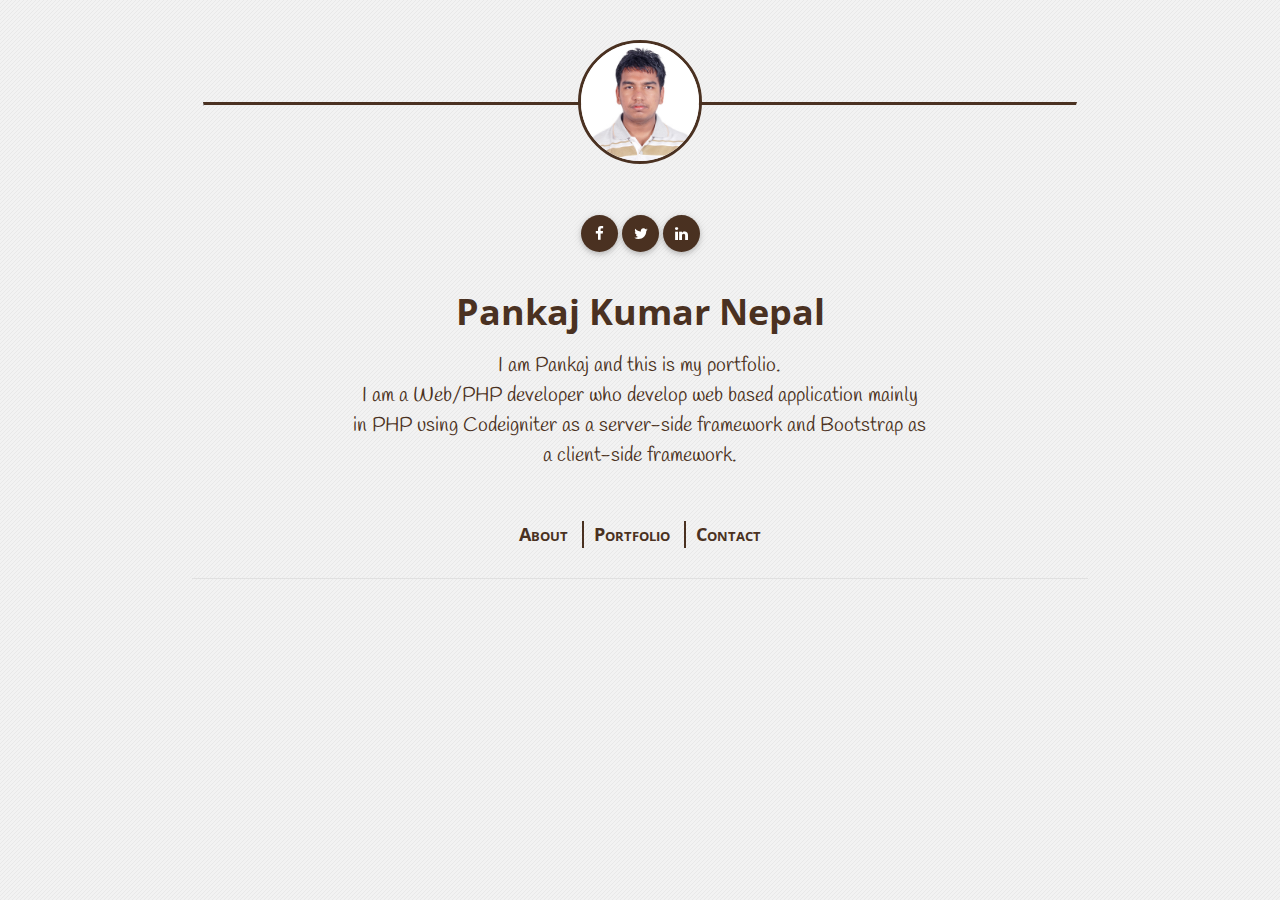
==== index.html @ eabee7e9 "initial" ====
<!DOCTYPE html>
<html lang="en">
<head>
    <meta charset="UTF-8">
    <!--Let browser know website is optimized for mobile-->
    <meta name="viewport" content="width=device-width, initial-scale=1.0"/>

    <title>Er. Pankaj Kr. Nepal</title>

    <!--Import Google Icon Font-->
    <!--<link href="http://fonts.googleapis.com/icon?family=Material+Icons" rel="stylesheet">-->
    <link href='https://fonts.googleapis.com/css?family=Open+Sans:400,800italic,800,700italic,700,600italic,600,400italic,300,300italic' rel='stylesheet' type='text/css'>
    <link href='https://fonts.googleapis.com/css?family=Handlee' rel='stylesheet' type='text/css'>

    <!-- STYLES -->
    <link type="text/css" rel="stylesheet" href="assets/vendor/materialize/css/materialize.min.css"  media="screen,projection"/>
    <link type="text/css" rel="stylesheet" href="assets/vendor/font-awesome/css/font-awesome.min.css" />
    <link type="text/css" rel="stylesheet" href="assets/theme/css/style.css" media="screen,projection"/>


</head>
<body>

    <div class="container">

        <div class="section profile">

            <div class="row prof-pic">
                <div class="col s12">
                    <div class="center-align">
                        <img src="assets/images/pankajnepal.jpg" alt="er.pankajnepal" class="img-responsive circle prof-pic">
                    </div>
                    <hr/>
                </div>
            </div>

            <div class="row social-links">
                <div class="col s12">
                    <div class="center-align">
                        <a href="#" class="btn-floating waves-effect waves-light bgcolor">
                            <span class="fa fa-facebook"></span>
                        </a>
                        <a href="#" class="btn-floating waves-effect waves-light bgcolor">
                            <span class="fa fa-twitter"></span>
                        </a>
                        <a href="#" class="btn-floating waves-effect waves-light bgcolor">
                            <span class="fa fa-linkedin"></span>
                        </a>
                    </div>
                </div>
            </div>

            <div class="row prof-desc">
                <div class="col s12">
                    <h1 class="center">Pankaj Kumar Nepal</h1>
                </div>
                <div class="col s8 offset-s2">
                    <p class="center">
                        I am Pankaj and this is my portfolio.<br/>
                        I am a Web/PHP developer who develop web based application mainly in PHP using Codeigniter as a server-side framework and Bootstrap as a client-side framework.
                    </p>
                </div>
            </div>

        </div><!-- .section -->

        <div class="section nav">
            <ul id="" class="hide-on-med-and-down">
                <li><a href="#">About</a></li>
                <li><a href="#">Portfolio</a></li>
                <li><a href="#">Contact</a></li>
            </ul>
        </div>

        <div class="divider"></div>

    </div><!--.container-->

    <!-- SCRIPTS -->
    <script type="text/javascript" src="assets/vendor/jquery-2.1.1.min.js"></script>
    <script type="text/javascript" src="assets/vendor/materialize/js/materialize.min.js"></script>
    <script type="text/javascript" src="assets/theme/js/main.js"></script>

</body>
</html>
---- assets/theme/css/style.css ----
@import url(colors.css);

html, body {
    background: url("../img/bg.png") repeat;
    margin: 0;
    padding: 0;
}

.border {
    border: 1px solid #000;
}

.margin40-top {
    margin-top: 40px;
}
.margin80-top {
    margin-top: 80px;
}
.margin40-bottom {
    margin-bottom: 40px;
}
.margin80-bottom {
    margin: 80px;
}
.margin40-left {
    margin-left: 40px;
}
.margin80-left {
    margin-left: 80px;
}
.margin40-right {
    margin-right: 40px;
}
.margin80-right {
    margin-right: 80px;
}


.section.profile {
    padding: 0;
    margin-top: 40px;
}
.profile .row {
    margin: 0;
}

.profile .prof-pic img {
    width: 124px;
    height: 124px;
    border-style: solid;
    border-width: 3px;
}

.profile .prof-pic hr {
    border-top-style: solid;
    border-top-width: 3px;
    margin: -69px 0 69px;
}

.profile .social-links {
    margin-top: 40px;
}

.profile .prof-desc {
    margin-top: 40px;
}

.profile .prof-desc h1 {
    font-family: 'Open Sans', sans-serif;
    font-weight: bold;
    font-size: 36px;
    margin: 0;
}

.profile .prof-desc p {
    font-family: 'Handlee', cursive;
    font-size: 20px;
}

.nav ul {
    text-align: center;
}
.nav ul li {
    display: inline-block;
    border-left-style: solid;
    border-left-width: 2px;
    padding: 0 10px;
}
.nav ul li:first-child {
    border: none;
}
.nav ul a {
    font-family: "Open Sans", sans-serif;
    font-weight: bold;
    font-size: 18px;
    font-variant: small-caps;
}
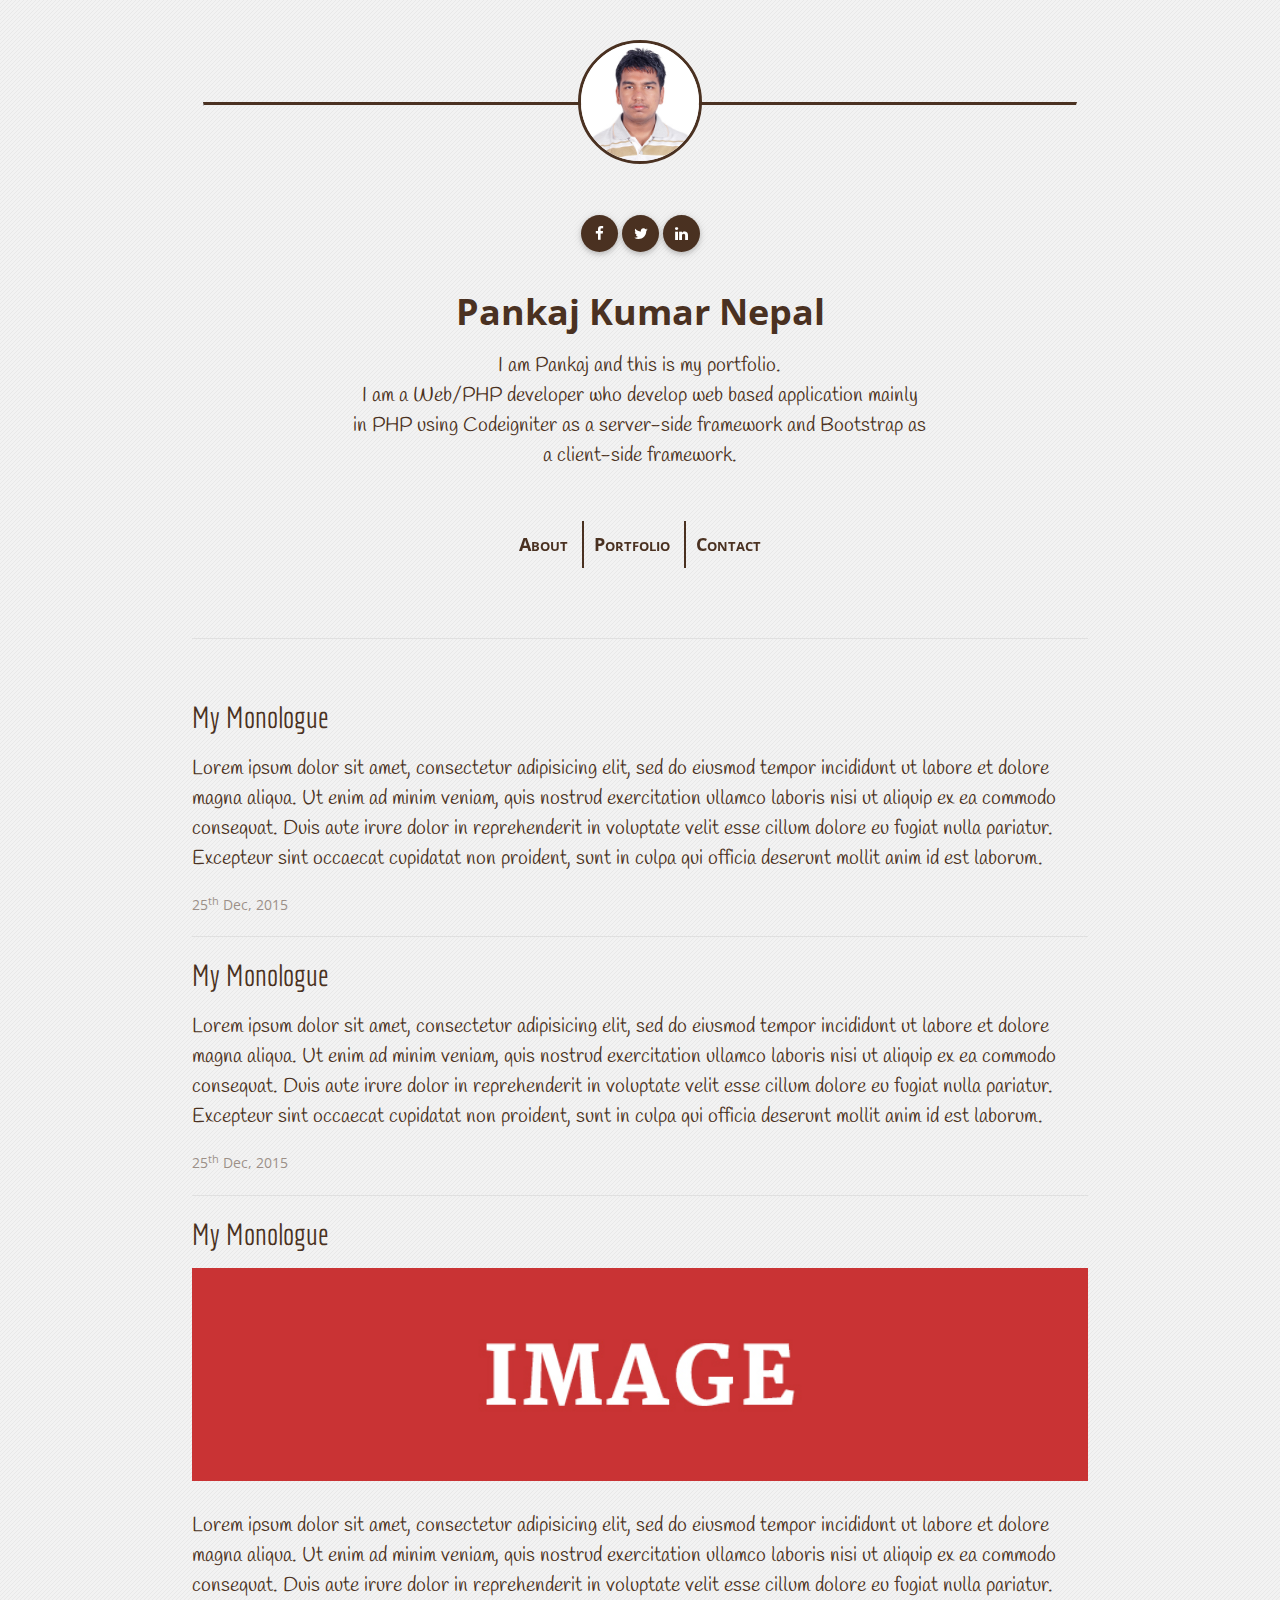
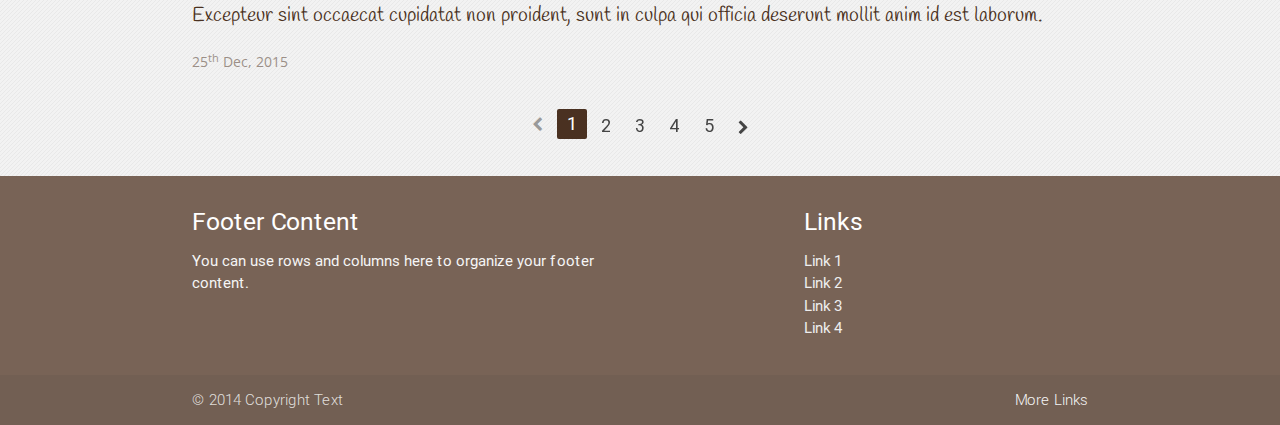
==== commit 53059711: "front-page" ====
--- a/index.html
+++ b/index.html
@@ -11,6 +11,7 @@
     <!--<link href="http://fonts.googleapis.com/icon?family=Material+Icons" rel="stylesheet">-->
     <link href='https://fonts.googleapis.com/css?family=Open+Sans:400,800italic,800,700italic,700,600italic,600,400italic,300,300italic' rel='stylesheet' type='text/css'>
     <link href='https://fonts.googleapis.com/css?family=Handlee' rel='stylesheet' type='text/css'>
+    <link href='https://fonts.googleapis.com/css?family=Economica:700,400italic,400,700italic' rel='stylesheet' type='text/css'>
 
     <!-- STYLES -->
     <link type="text/css" rel="stylesheet" href="assets/vendor/materialize/css/materialize.min.css"  media="screen,projection"/>
@@ -28,7 +29,7 @@
             <div class="row prof-pic">
                 <div class="col s12">
                     <div class="center-align">
-                        <img src="assets/images/pankajnepal.jpg" alt="er.pankajnepal" class="img-responsive circle prof-pic">
+                        <img src="assets/images/pankajnepal.jpg" alt="er.pankajnepal" class="responsive-img circle prof-pic">
                     </div>
                     <hr/>
                 </div>
@@ -66,15 +67,118 @@
 
         <div class="section nav">
             <ul id="" class="hide-on-med-and-down">
-                <li><a href="#">About</a></li>
-                <li><a href="#">Portfolio</a></li>
-                <li><a href="#">Contact</a></li>
+                <li><a href="#" class="waves-effect">About</a></li>
+                <li><a href="#" class="waves-effect">Portfolio</a></li>
+                <li><a href="#" class="waves-effect">Contact</a></li>
             </ul>
         </div>
 
-        <div class="divider"></div>
+        <div class="divider margin40-top"></div>
+
+        <div class="section blog-wrapper">
+
+            <div class="row post">
+                <div class="col s12">
+                    <h3>My Monologue</h3>
+                    <div class="content">
+                        <p>
+                            Lorem ipsum dolor sit amet, consectetur adipisicing elit, sed do eiusmod
+                            tempor incididunt ut labore et dolore magna aliqua. Ut enim ad minim veniam,
+                            quis nostrud exercitation ullamco laboris nisi ut aliquip ex ea commodo
+                            consequat. Duis aute irure dolor in reprehenderit in voluptate velit esse
+                            cillum dolore eu fugiat nulla pariatur. Excepteur sint occaecat cupidatat non
+                            proident, sunt in culpa qui officia deserunt mollit anim id est laborum.
+                        </p>
+                    </div>
+                    <time>25<sup>th</sup> Dec, 2015</time>
+                </div>
+            </div>
+
+            <div class="divider"></div>
+
+            <div class="row post">
+                <div class="col s12">
+                    <h3>My Monologue</h3>
+                    <div class="content">
+                        <p>
+                            Lorem ipsum dolor sit amet, consectetur adipisicing elit, sed do eiusmod
+                            tempor incididunt ut labore et dolore magna aliqua. Ut enim ad minim veniam,
+                            quis nostrud exercitation ullamco laboris nisi ut aliquip ex ea commodo
+                            consequat. Duis aute irure dolor in reprehenderit in voluptate velit esse
+                            cillum dolore eu fugiat nulla pariatur. Excepteur sint occaecat cupidatat non
+                            proident, sunt in culpa qui officia deserunt mollit anim id est laborum.
+                        </p>
+                    </div>
+                    <time>25<sup>th</sup> Dec, 2015</time>
+                </div>
+            </div>
+
+            <div class="divider"></div>
+
+            <div class="row post">
+                <div class="col s12">
+                    <h3>My Monologue</h3>
+                    <div class="content">
+                        <img src="assets/images/blog-post.jpg" class="responsive-img">
+                        <p>
+                            Lorem ipsum dolor sit amet, consectetur adipisicing elit, sed do eiusmod
+                            tempor incididunt ut labore et dolore magna aliqua. Ut enim ad minim veniam,
+                            quis nostrud exercitation ullamco laboris nisi ut aliquip ex ea commodo
+                            consequat. Duis aute irure dolor in reprehenderit in voluptate velit esse
+                            cillum dolore eu fugiat nulla pariatur. Excepteur sint occaecat cupidatat non
+                            proident, sunt in culpa qui officia deserunt mollit anim id est laborum.
+                        </p>
+                    </div>
+                    <time>25<sup>th</sup> Dec, 2015</time>
+                </div>
+            </div>
+
+            <div class="row">
+                <div class="col s12 center">
+                    <ul class="pagination">
+                        <li class="disabled"><a href="#!"><i class="fa fa-chevron-left"></i></a></li>
+                        <li class="active"><a href="#!">1</a></li>
+                        <li class="waves-effect"><a href="#!">2</a></li>
+                        <li class="waves-effect"><a href="#!">3</a></li>
+                        <li class="waves-effect"><a href="#!">4</a></li>
+                        <li class="waves-effect"><a href="#!">5</a></li>
+                        <li class="waves-effect"><a href="#!"><i class="fa fa-chevron-right"></i></a></li>
+                    </ul>
+                </div>
+            </div>
+
+        </div>
 
     </div><!--.container-->
+
+
+
+
+    <footer class="page-footer">
+        <div class="container">
+            <div class="row">
+                <div class="col l6 s12">
+                    <h5 class="white-text">Footer Content</h5>
+                    <p class="grey-text text-lighten-4">You can use rows and columns here to organize your footer content.</p>
+                </div>
+                <div class="col l4 offset-l2 s12">
+                    <h5 class="white-text">Links</h5>
+                    <ul>
+                        <li><a class="grey-text text-lighten-3" href="#!">Link 1</a></li>
+                        <li><a class="grey-text text-lighten-3" href="#!">Link 2</a></li>
+                        <li><a class="grey-text text-lighten-3" href="#!">Link 3</a></li>
+                        <li><a class="grey-text text-lighten-3" href="#!">Link 4</a></li>
+                    </ul>
+                </div>
+            </div>
+        </div>
+        <div class="footer-copyright">
+            <div class="container">
+                © 2014 Copyright Text
+                <a class="grey-text text-lighten-4 right" href="#!">More Links</a>
+            </div>
+        </div>
+    </footer>
 
     <!-- SCRIPTS -->
     <script type="text/javascript" src="assets/vendor/jquery-2.1.1.min.js"></script>
--- a/assets/theme/css/style.css
+++ b/assets/theme/css/style.css
@@ -84,7 +84,6 @@
     display: inline-block;
     border-left-style: solid;
     border-left-width: 2px;
-    padding: 0 10px;
 }
 .nav ul li:first-child {
     border: none;
@@ -94,6 +93,32 @@
     font-weight: bold;
     font-size: 18px;
     font-variant: small-caps;
+    padding: 10px;
 }
 
+.section.blog-wrapper {
+    padding: 0;
+    margin-top: 40px;
+}
 
+.blog-wrapper .post h3 {
+    font-family: 'Economica', sans-serif;
+    font-size: 30px;
+}
+.blog-wrapper .post .content {
+    font-family: 'Handlee', cursive;
+    font-size: 20px;
+}
+.blog-wrapper .post .content img {
+    width: 100%;
+}
+.blog-wrapper .post time {
+    font-family: "Open Sans", sans-serif;
+    font-size: 14px;
+    opacity: .5;
+}
+
+.pagination li i {
+    font-size: 1rem;
+    vertical-align: middle;
+}